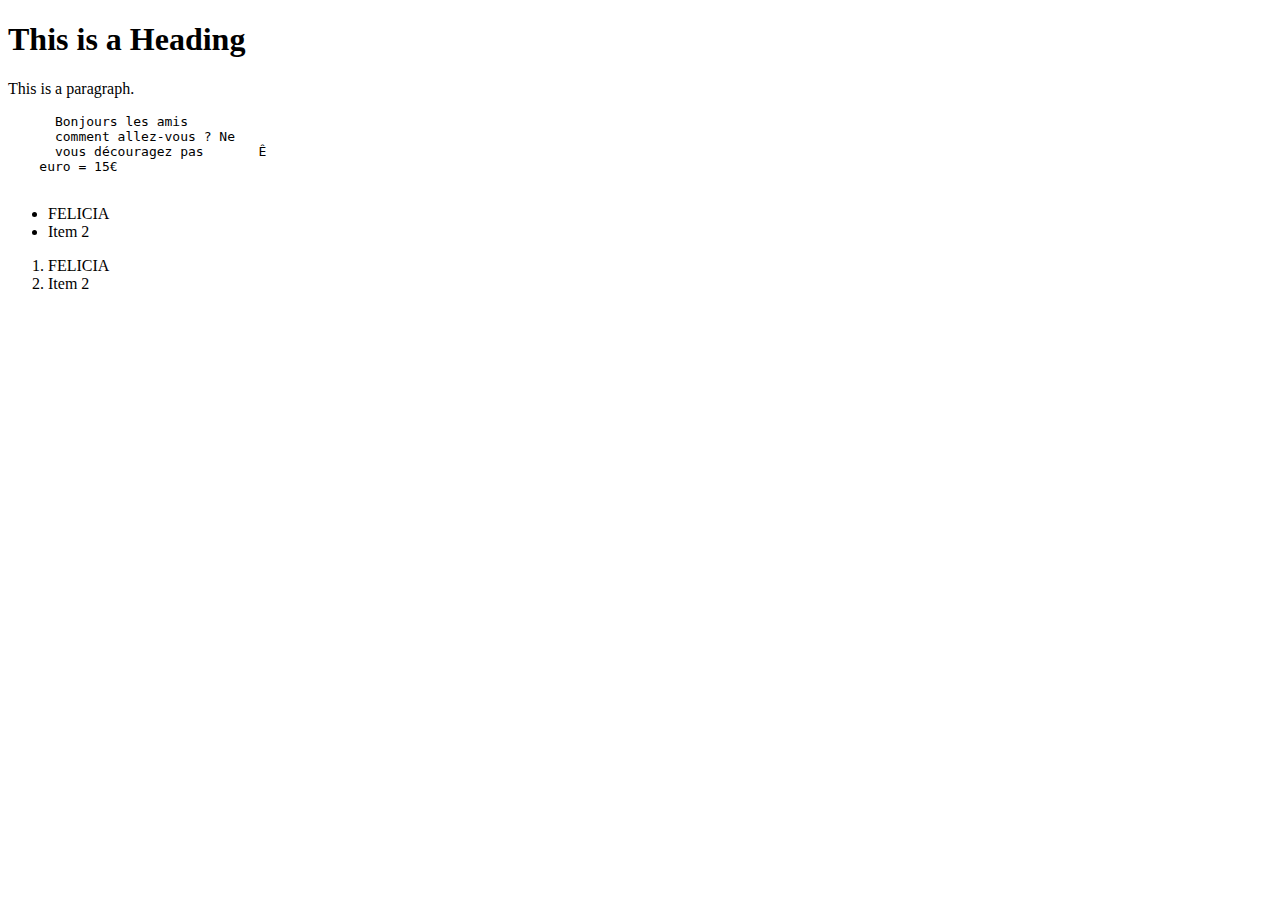
==== index.html @ 9424215a "Add files via upload" ====
<!DOCTYPE html>
<html>
  <head>
    <title>Page Title</title>
    <meta charset="utf-8">

  </head>
  <body>
    <h1>This is a Heading</h1>
    <p>This is a paragraph.</p>
    <pre>
      Bonjours les amis
      comment allez-vous ? Ne
      vous découragez pas 	Ê
    euro = 15€
    </pre>
    <ul>
      <li>FELICIA</li>
      <li>Item 2</li>
    </ul>
    <ol>
      <li>FELICIA</li>
      <li>Item 2</li>
    </ol>
  </body>
</html>
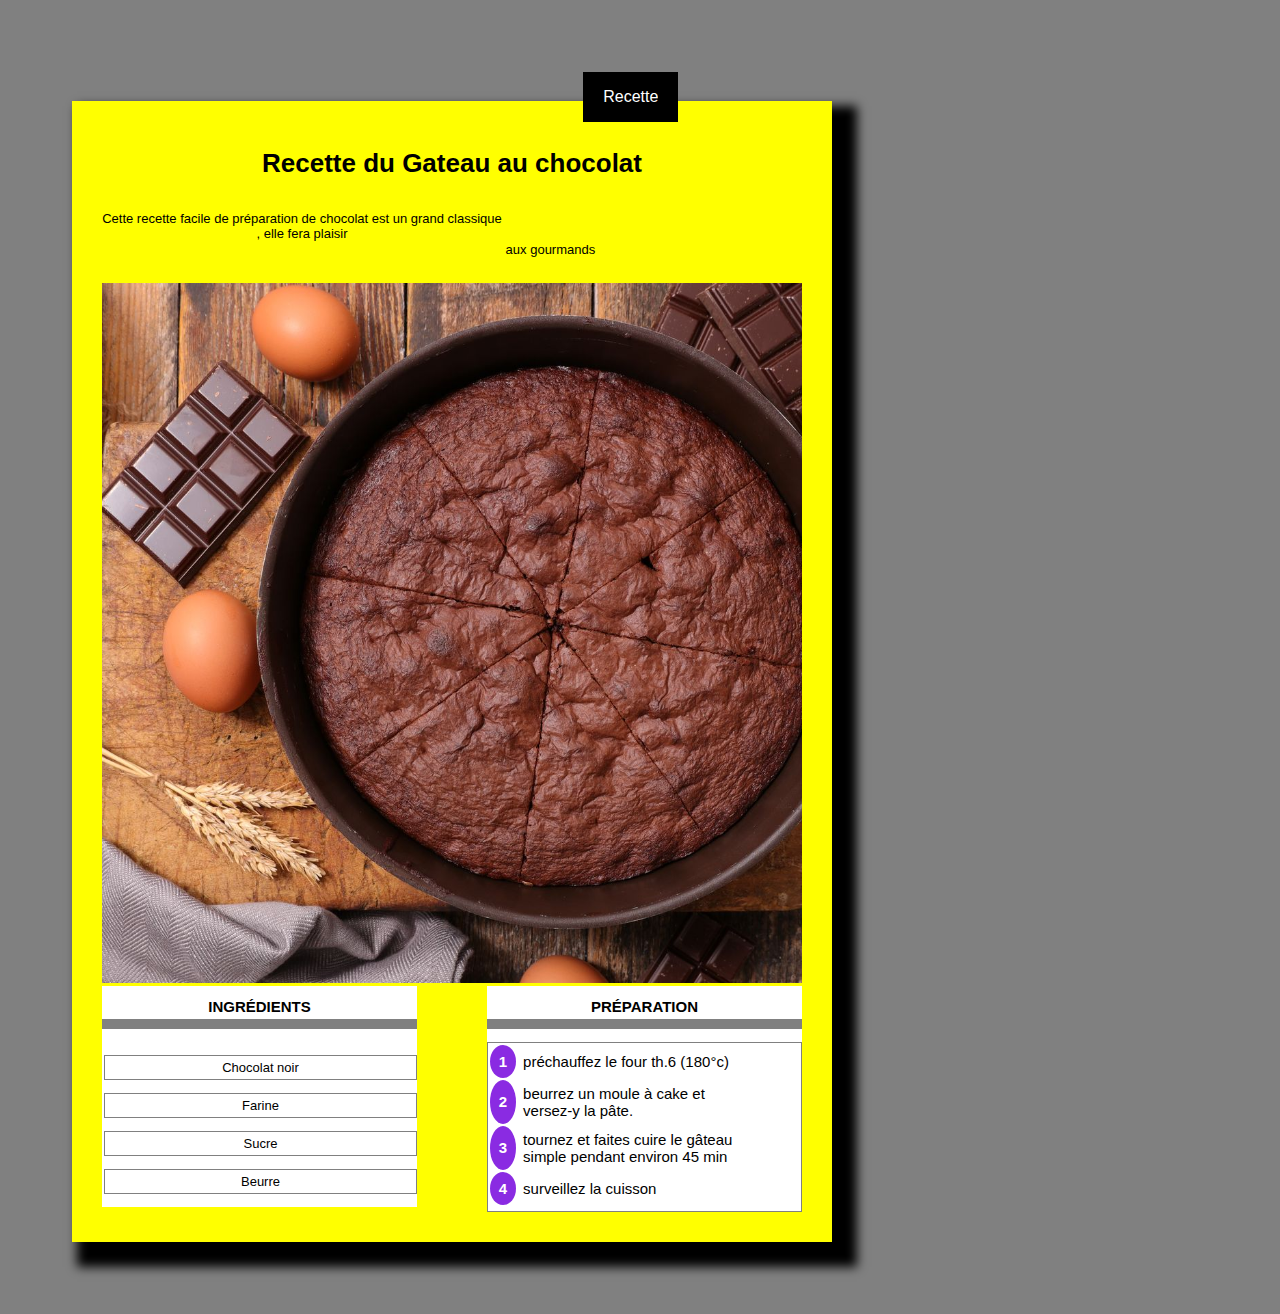
==== commit 0e1a92bf: "Update index.html" ====
--- a/index.html
+++ b/index.html
@@ -1,26 +1,44 @@
-<!DOCTYPE html>
+ <!DOCTYPE html>
 <html>
-  <head>
-    <title>Page Title</title>
-    <meta charset="utf-8">
+<head>
+    <title>PREPARATION DE GATEAU</title>
+    <link rel="stylesheet" href="style.css">
+    <meta name="viewport" content="width=device-width, initial-scale=1.0">
+<body>
+   <div class="categorie_centre recette"> <p class="recette"> Recette </p> </div> 
+    <div class="contenu">
+    <h1>Recette du Gateau au chocolat </h1>
 
-  </head>
-  <body>
-    <h1>This is a Heading</h1>
-    <p>This is a paragraph.</p>
-    <pre>
-      Bonjours les amis
-      comment allez-vous ? Ne
-      vous découragez pas 	Ê
-    euro = 15€
-    </pre>
-    <ul>
-      <li>FELICIA</li>
-      <li>Item 2</li>
-    </ul>
-    <ol>
-      <li>FELICIA</li>
-      <li>Item 2</li>
-    </ol>
-  </body>
-</html>+        <div class="separateur"><hr> </div>
+<p class="description"> Cette recette facile de préparation de chocolat est un grand classique , elle fera plaisir </p>
+aux gourmands </p>
+
+<div class="positionRelative">
+<img src="images/gateauAuChocolat.jpeg?id=45"  class="centre"></div>
+
+<div class="col_ingredients col_commune">
+    <h2>Ingrédients</h2>
+    <div class="categorie">
+        <p>Chocolat noir </p>
+        <p>Farine</p>
+        <p>Sucre </p>
+        <p>Beurre</p>
+        
+    </div>
+</div>
+<div class="col_preparation col_commune "> 
+<h2>Préparation</h2> 
+       <table class="tab_preparation">
+        <tr class="tr_droite"><td class="td_gauche">1</td> <td class="td_droite">Préchauffez le four th.6 (180°C)</td></tr>
+        <tr class="tr_droite"><td class="td_gauche">2</td> <td class="td_droite">Beurrez un moule à cake et versez-y la pâte. </td></tr>
+        <tr class="tr_droite"><td class="td_gauche">3</td> <td class="td_droite">Tournez et faites cuire le gâteau simple pendant environ 45 min</td></tr>
+        <tr class="tr_droite"><td class="td_gauche">4</td> <td class="td_droite">Surveillez la cuisson </td></tr>
+
+    </table> 
+</div>
+</div>
+<div>
+</div>
+</body>
+
+</html>
--- a/style.css
+++ b/style.css
@@ -0,0 +1,275 @@
+
+
+p#categorie {
+    background-color:black ;
+    color: white;
+}
+
+div.categorie_centre 
+{
+  text-align: center;
+  background-color:black ;
+  color: white;
+  display: inline-block;
+  padding-right: 20px;
+  padding-left: 20px;
+  Margin-left: 45%;
+  margin-bottom: -25px;
+
+}
+
+h1{
+text-align: center;
+width: 100%;
+}
+p.description
+{
+    text-align: center;
+    max-width: 400px;
+    display: inline-block;
+}
+p.recette
+{
+     
+    text-align: center;
+}
+
+.centre
+{
+     
+    text-align: center;
+    width: 100%;
+    object-fit:cover
+}
+div.separateur
+{
+    text-align: center;
+    width: 30%;
+    height: 1px;
+    margin-left:auto;
+    margin-right: auto;
+}
+
+
+.positionAbsolue
+{
+  position: absolute;
+ bottom: 0%;  
+ top: 100%;
+ margin-top: 36.7%;
+ color: white;
+ width: auto;
+ text-align: center;
+ text-align: center;
+ background-color: #FFFFFF;
+ width:80% ;
+}
+#positionRelative
+{
+    position: relative;
+    top: 40px; 
+    width: 100%; 
+    background-color: #FFFFFF;
+}
+#positionRelative table
+{
+    width: 100%;
+    background-color: #FFFFFF;
+}
+table
+{
+
+    color: white;
+    background-color:  #FFFFFF;
+    color: white;
+     padding-right:40px;
+     margin-right: 0;
+     width: 93%;
+}
+
+
+
+div.col_ingredients
+{
+    background-color: white;
+    float: left;
+   /* margin-right: 10%;*/
+    width: 100%;
+ 
+}
+
+div.col_preparation
+{
+ float: right;
+ width: 100%;
+ background-color: #FFFFFF;
+ 
+}
+
+div.col_commune
+{
+    width: 45%;
+    background-color: #FFFFFF;
+}
+
+div.col_commune h2
+{
+text-align: center;
+text-transform: uppercase;
+font-size: 15px;
+border-bottom: 10px solid gray;;
+padding-bottom: 4px;
+}
+
+div.categorie p{
+ display: block;
+border: 1px solid gray;
+width: auto;
+padding-top: 4px;
+padding-bottom: 4px;
+padding-left: 0;
+padding-right: 0;
+width: auto;
+text-align: center;
+margin-left: 2px;
+}
+.col_preparation table ,.col_preparation table 
+{
+text-align: center;
+text-transform: uppercase;
+font-size: 15px;
+padding-bottom: 4px;
+color: black;
+border: 1px solid gray;
+margin: 0;
+padding: auto;
+}
+
+
+/*Pour les téléphones et  les tablettes*/
+@media screen and (max-width: 500px) {
+ body
+{
+   
+    font-family: Arial, Helvetica, sans-serif;
+    background-color: #3585CD;
+    padding: 2%;
+    
+}
+div.contenu,td , body
+{
+    font-size: 10px;
+}
+div.contenu
+{
+    background-color : #3585CD;
+    margin: 0px 0%  0% 0%; 
+    color: #FFFFFF;
+    font-weight: bold;
+    box-shadow: 5px 15px 10px 10px ;
+    width: 100%;
+}
+.td_gauche
+{
+    width: 5%;
+    padding: 8px;
+    background-color:#3585CD;
+    font-weight: bold;
+    color: white;   
+    border-radius: 50%;
+    margin-bottom: 20px;
+   
+   
+}
+
+.td_droite
+{
+    width: 80%;
+    padding: 5px;
+    text-align: left;
+    text-transform: lowercase;
+    margin-bottom: 20px;
+ 
+
+}
+table.tr_droite {
+    margin-bottom: 20px;  
+    min-height: 40px;
+    padding: 10px;  
+}
+
+table.tab_preparation
+{
+     width: 100%;
+}
+
+*{
+    overflow: auto;
+}
+  
+ }
+
+  @media screen and  (min-width: 700px) {
+    body
+    {
+       
+        font-family: Arial, Helvetica, sans-serif;
+        background-color: gray;
+        padding: 5%;
+        
+    }
+    div.contenu
+    {
+        background-color: rgb(255, 255, 255);
+        margin: 0px 0%  0px 0%;
+        padding: 30px;
+        font-size: 13px;
+        box-shadow: 15px 15px 10px 10px ;
+        width: 100%;
+    }
+
+    .td_gauche
+{
+    width: 5%;
+    padding: 8px;
+    background-color:blueviolet;
+    font-weight: bold;
+    color: white;   
+    border-radius: 50%;
+    margin-bottom: 20px;
+   
+}
+
+.td_droite
+{
+    width: 80%;
+    padding: 5px;
+    text-align: left;
+    text-transform: lowercase;
+    margin-bottom: 20px;
+
+}
+table.tr_droite {
+    margin-bottom: 20px;  
+    min-height: 40px;
+    padding: 10px;  
+}
+
+table.tab_preparation
+{
+     width: 100%;
+}
+
+*{
+    overflow: auto;
+}
+  }
+
+  @media screen and (min-width: 800px) {
+    div.contenu
+    {
+    width: 700px;
+    background-color: yellow;
+    }
+  
+  }
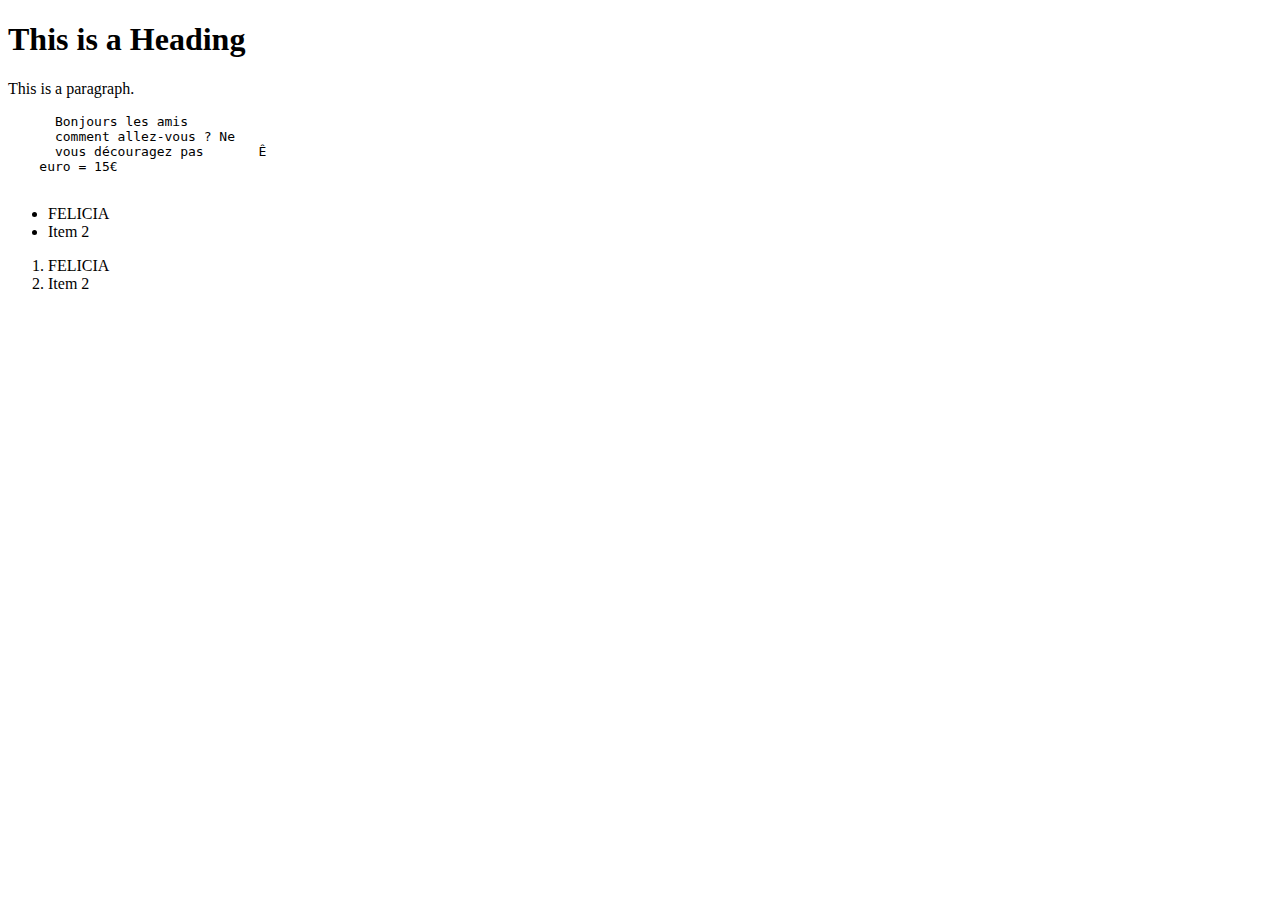
==== commit db88bfea: "Add files via upload" ====
--- a/index.html
+++ b/index.html
@@ -1,44 +1,26 @@
- <!DOCTYPE html>
+<!DOCTYPE html>
 <html>
-<head>
-    <title>PREPARATION DE GATEAU</title>
-    <link rel="stylesheet" href="style.css">
-    <meta name="viewport" content="width=device-width, initial-scale=1.0">
-<body>
-   <div class="categorie_centre recette"> <p class="recette"> Recette </p> </div> 
-    <div class="contenu">
-    <h1>Recette du Gateau au chocolat </h1>
+  <head>
+    <title>Page Title</title>
+    <meta charset="utf-8">
 
-        <div class="separateur"><hr> </div>
-<p class="description"> Cette recette facile de préparation de chocolat est un grand classique , elle fera plaisir </p>
-aux gourmands </p>
-
-<div class="positionRelative">
-<img src="images/gateauAuChocolat.jpeg?id=45"  class="centre"></div>
-
-<div class="col_ingredients col_commune">
-    <h2>Ingrédients</h2>
-    <div class="categorie">
-        <p>Chocolat noir </p>
-        <p>Farine</p>
-        <p>Sucre </p>
-        <p>Beurre</p>
-        
-    </div>
-</div>
-<div class="col_preparation col_commune "> 
-<h2>Préparation</h2> 
-       <table class="tab_preparation">
-        <tr class="tr_droite"><td class="td_gauche">1</td> <td class="td_droite">Préchauffez le four th.6 (180°C)</td></tr>
-        <tr class="tr_droite"><td class="td_gauche">2</td> <td class="td_droite">Beurrez un moule à cake et versez-y la pâte. </td></tr>
-        <tr class="tr_droite"><td class="td_gauche">3</td> <td class="td_droite">Tournez et faites cuire le gâteau simple pendant environ 45 min</td></tr>
-        <tr class="tr_droite"><td class="td_gauche">4</td> <td class="td_droite">Surveillez la cuisson </td></tr>
-
-    </table> 
-</div>
-</div>
-<div>
-</div>
-</body>
-
-</html>
+  </head>
+  <body>
+    <h1>This is a Heading</h1>
+    <p>This is a paragraph.</p>
+    <pre>
+      Bonjours les amis
+      comment allez-vous ? Ne
+      vous découragez pas 	Ê
+    euro = 15€
+    </pre>
+    <ul>
+      <li>FELICIA</li>
+      <li>Item 2</li>
+    </ul>
+    <ol>
+      <li>FELICIA</li>
+      <li>Item 2</li>
+    </ol>
+  </body>
+</html>